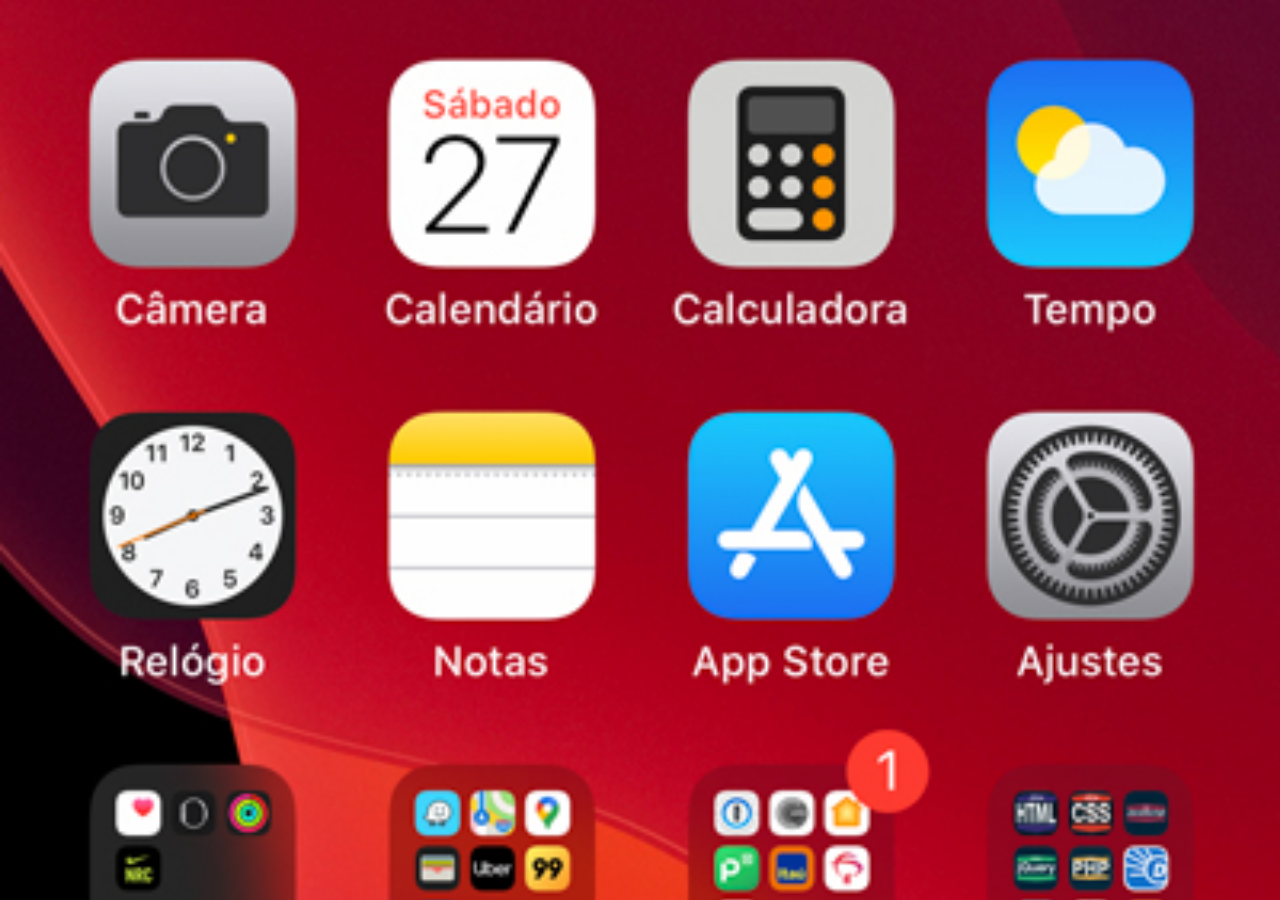
==== home.html @ 1936634c "Fundo do iframe" ====
<!DOCTYPE html>
<html lang="pt-br">
<head>
    <meta charset="UTF-8">
    <meta name="viewport" content="width=device-width, initial-scale=1.0">
    <title>Home</title>
</head>
<style>
    *{
        margin: 0;
        padding: 0;

    }

    body{
        width: 100vw;
        height: 100vh;
        background-image: url(/imagens/tela-home.jpg);
        background-repeat: no-repeat;
        background-position: top center;
        background-size: cover;

    }

</style>
<body>
</body>
</html>
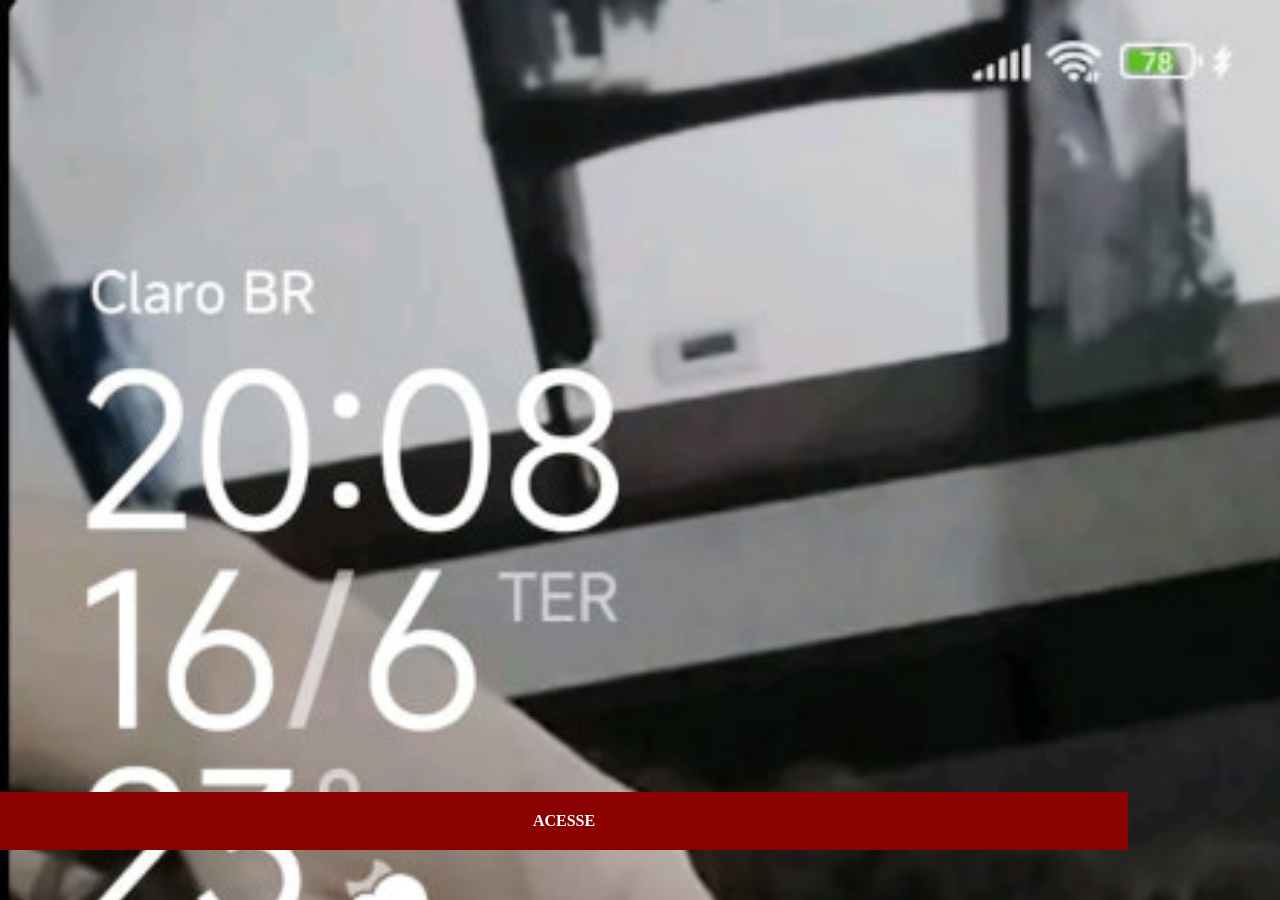
==== commit 8d12ac5a: "Fim do projeto social" ====
--- a/home.html
+++ b/home.html
@@ -15,14 +15,30 @@
     body{
         width: 100vw;
         height: 100vh;
-        background-image: url(/imagens/tela-home.jpg);
+        background-image: url(imagens/ella.jpeg);
         background-repeat: no-repeat;
         background-position: top center;
         background-size: cover;
+        
 
     }
 
+    a{
+    display: block;
+    background-color: darkred;
+    color: white;
+    padding: 20px;
+    text-align: center;
+    font-weight: bolder;
+    text-decoration: none;
+    position: fixed;
+    top: 88%;
+    width:85vw;
+    text-transform: uppercase;
+}
+
 </style>
 <body>
+    <a href="https://photos.app.goo.gl/mochhceGLYnoswAF8" target="_blank">Acesse</a>
 </body>
 </html>
